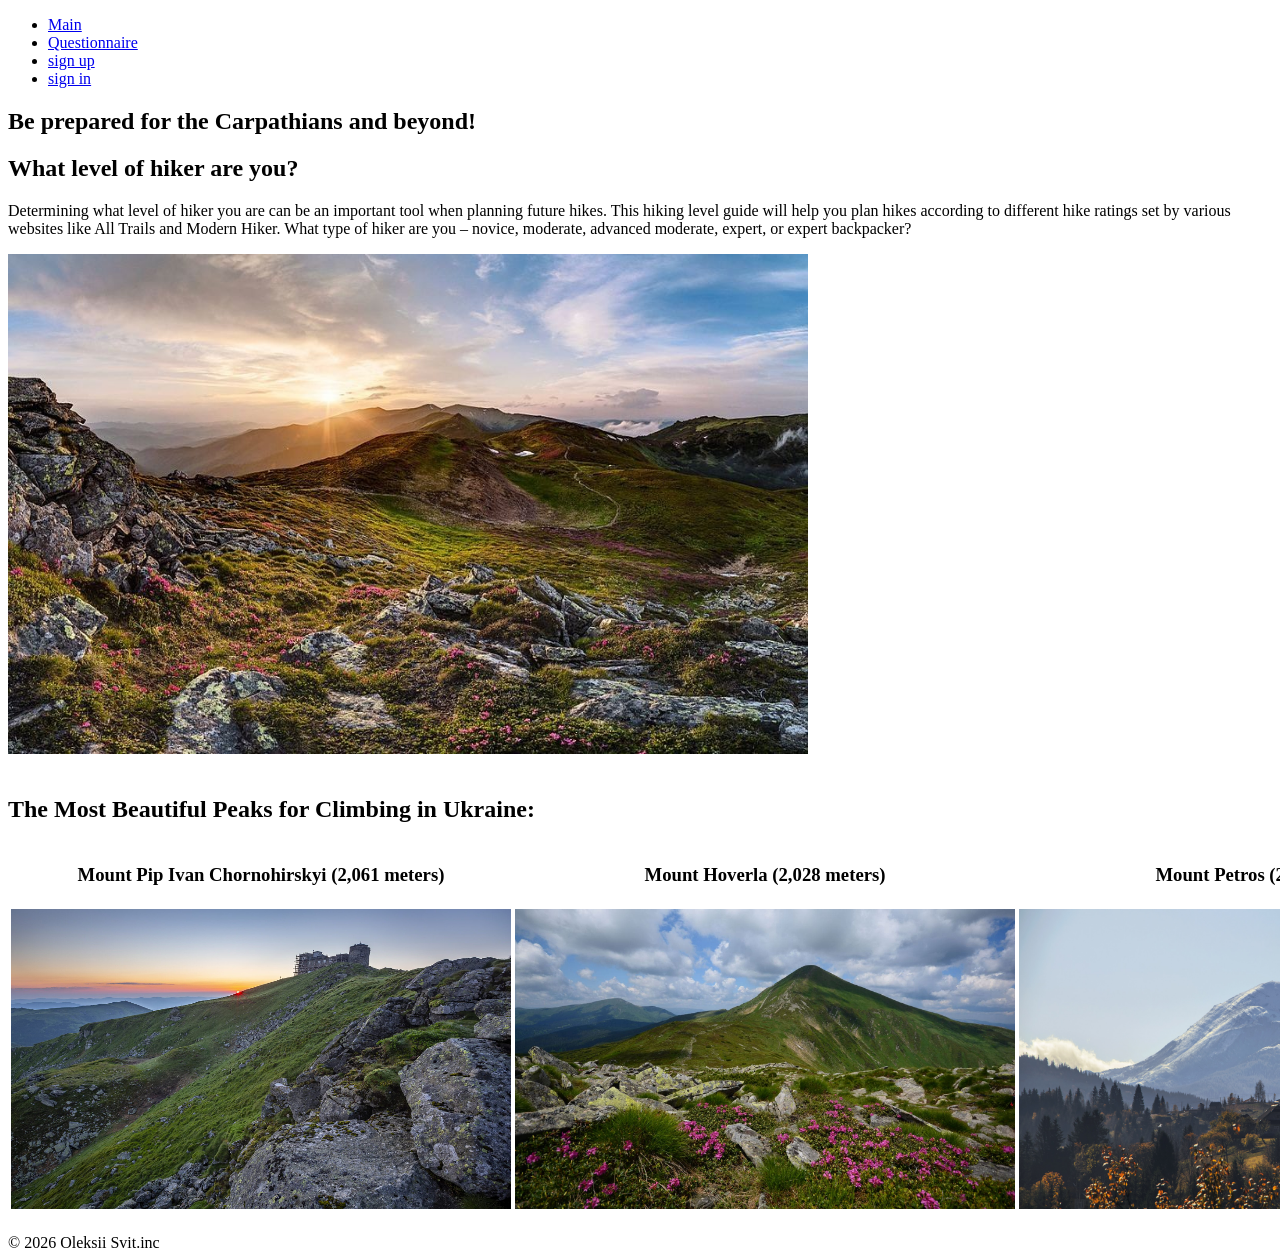
==== index.html @ da7ea2c2 "Add files via upload" ====
<!DOCTYPE html>

<html lang="en">



<head>

    <meta charset="UTF-8">

    <meta name="viewport" content="width=device-width, initial-scale=1.0">
    
    <title>Document</title>

</head>



<body>

    <header></header>

    <nav>

    <ul>

      <li><a href="index.html">Main</a></li>

      <li><a href="ans.html"> Questionnaire </a> </li>

      <li><a href="sign up.html">sign up</a></li>

      <li><a href="sign in.html">sign in</a></li>

    </ul>    

    </nav>



    <section><h1>Be prepared for the Carpathians and beyond!</h1></section>



    <section>

        <article>

            <h2>What level of  hiker are you?</h2>



            <p>Determining what level of hiker you are can be an important tool when planning future hikes. This hiking level guide will help you plan hikes according to different hike ratings set by various websites like All Trails and Modern Hiker. What type of hiker are you – novice, moderate, advanced moderate, expert, or expert backpacker? </p>



            <img src="media/img.1.jpg" alt="something went wrong" width="800" height="500">

        </article>

    </section>



    <section>

        <article>
            <br>
      <h2>The Most Beautiful Peaks for Climbing in Ukraine:</h2>
<table>
  <tr>
    <th><h3>Mount Pip Ivan Chornohirskyi (2,061 meters)</h3></th>
    <th><h3>Mount Hoverla (2,028 meters)</h3></th>
    <th><h3>Mount Petros (2,020 meters)</h3></th>
  </tr>
  <tr>
    <td><img src="media/img.2.jpg" alt="Mount Pip Ivan Chornohirskyi" width="500" height="300"></td>
    <td><img src="media/img.3.jpeg" alt="Mount Hoverla" width="500" height="300"></td>
    <td><img src="media/img.4.jpg" width="500" height="300"</td>
  </tr>
</table>

        </article>

    </section>


    <footer>
        <br>
        © 2026 Oleksii Svit.inc

    </footer>

</body>
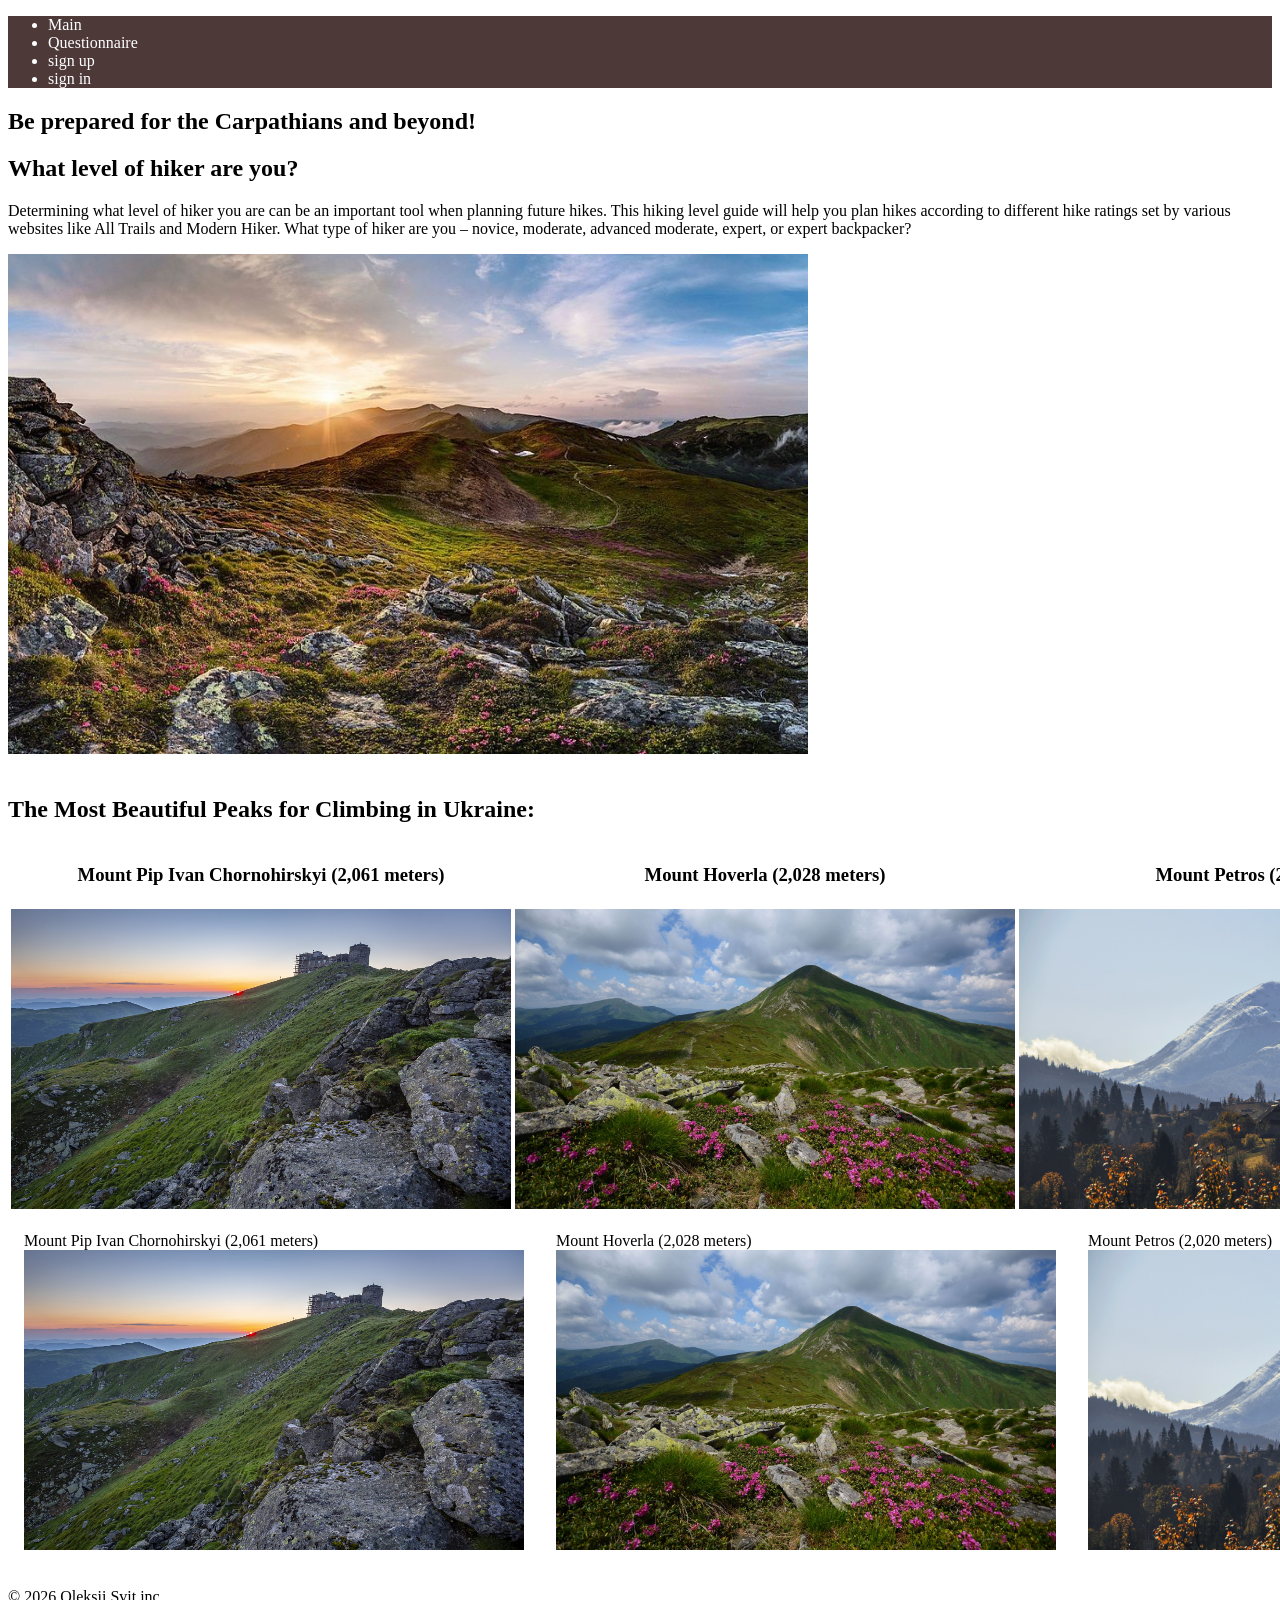
==== commit 406b65f3: "Add files via upload" ====
--- a/index.html
+++ b/index.html
@@ -9,7 +9,8 @@
     <meta charset="UTF-8">
 
     <meta name="viewport" content="width=device-width, initial-scale=1.0">
-    
+    <link rel="stylesheet" href="styles/style.css">
+
     <title>Document</title>
 
 </head>
@@ -22,23 +23,25 @@
 
     <nav>
 
-    <ul>
+        <ul>
 
-      <li><a href="index.html">Main</a></li>
+            <li><a href="index.html">Main</a></li>
 
-      <li><a href="ans.html"> Questionnaire </a> </li>
+            <li><a href="ans.html"> Questionnaire </a> </li>
 
-      <li><a href="sign up.html">sign up</a></li>
+            <li><a href="sign up.html">sign up</a></li>
 
-      <li><a href="sign in.html">sign in</a></li>
+            <li><a href="sign in.html">sign in</a></li>
 
-    </ul>    
+        </ul>
 
     </nav>
 
 
 
-    <section><h1>Be prepared for the Carpathians and beyond!</h1></section>
+    <section>
+        <h1>Be prepared for the Carpathians and beyond!</h1>
+    </section>
 
 
 
@@ -46,11 +49,14 @@
 
         <article>
 
-            <h2>What level of  hiker are you?</h2>
+            <h2>What level of hiker are you?</h2>
 
 
 
-            <p>Determining what level of hiker you are can be an important tool when planning future hikes. This hiking level guide will help you plan hikes according to different hike ratings set by various websites like All Trails and Modern Hiker. What type of hiker are you – novice, moderate, advanced moderate, expert, or expert backpacker? </p>
+            <p>Determining what level of hiker you are can be an important tool when planning future hikes. This hiking
+                level guide will help you plan hikes according to different hike ratings set by various websites like
+                All Trails and Modern Hiker. What type of hiker are you – novice, moderate, advanced moderate, expert,
+                or expert backpacker? </p>
 
 
 
@@ -66,23 +72,44 @@
 
         <article>
             <br>
-      <h2>The Most Beautiful Peaks for Climbing in Ukraine:</h2>
-<table>
-  <tr>
-    <th><h3>Mount Pip Ivan Chornohirskyi (2,061 meters)</h3></th>
-    <th><h3>Mount Hoverla (2,028 meters)</h3></th>
-    <th><h3>Mount Petros (2,020 meters)</h3></th>
-  </tr>
-  <tr>
-    <td><img src="media/img.2.jpg" alt="Mount Pip Ivan Chornohirskyi" width="500" height="300"></td>
-    <td><img src="media/img.3.jpeg" alt="Mount Hoverla" width="500" height="300"></td>
-    <td><img src="media/img.4.jpg" width="500" height="300"</td>
-  </tr>
-</table>
+            <h2>The Most Beautiful Peaks for Climbing in Ukraine:</h2>
+            <table>
+                <tr>
+                    <th>
+                        <h3>Mount Pip Ivan Chornohirskyi (2,061 meters)</h3>
+                    </th>
+                    <th>
+                        <h3>Mount Hoverla (2,028 meters)</h3>
+                    </th>
+                    <th>
+                        <h3>Mount Petros (2,020 meters)</h3>
+                    </th>
+                </tr>
+                <tr>
+                    <td><img src="media/img.2.jpg" alt="Mount Pip Ivan Chornohirskyi" width="500" height="300"></td>
+                    <td><img src="media/img.3.jpeg" alt="Mount Hoverla" width="500" height="300"></td>
+                    <td><img src="media/img.4.jpg" width="500" height="300"> </td>
+                </tr>
+            </table>
 
         </article>
 
     </section>
+
+    <div class="container">
+        <div class="row-element">
+            Mount Pip Ivan Chornohirskyi (2,061 meters)
+            <img src="media/img.2.jpg" alt="Mount Pip Ivan Chornohirskyi" width="500" height="300">
+        </div>
+        <div class="row-element">
+            Mount Hoverla (2,028 meters)
+            <img src="media/img.3.jpeg" alt="Mount Hoverla" width="500" height="300">
+        </div>
+        <div class="row-element">
+            Mount Petros (2,020 meters)
+            <img src="media/img.4.jpg" width="500" height="300">
+        </div>
+    </div>
 
 
     <footer>
--- a/styles/style.css
+++ b/styles/style.css
@@ -0,0 +1,27 @@
+:root{
+    --colour-fun : #4e3939;
+}
+
+ul{
+    background-color: var(--colour-fun);
+    color: white;
+    text-decoration: none;
+}
+
+a{
+    text-decoration: none;
+    color: white;
+}
+
+.container{
+    display: flex;
+	flex-direction: row;
+	flex-wrap: nowrap;
+	justify-content: left;
+	align-items: center;
+	align-content: stretch;
+}
+
+.row-element{
+    padding: 1rem;
+}
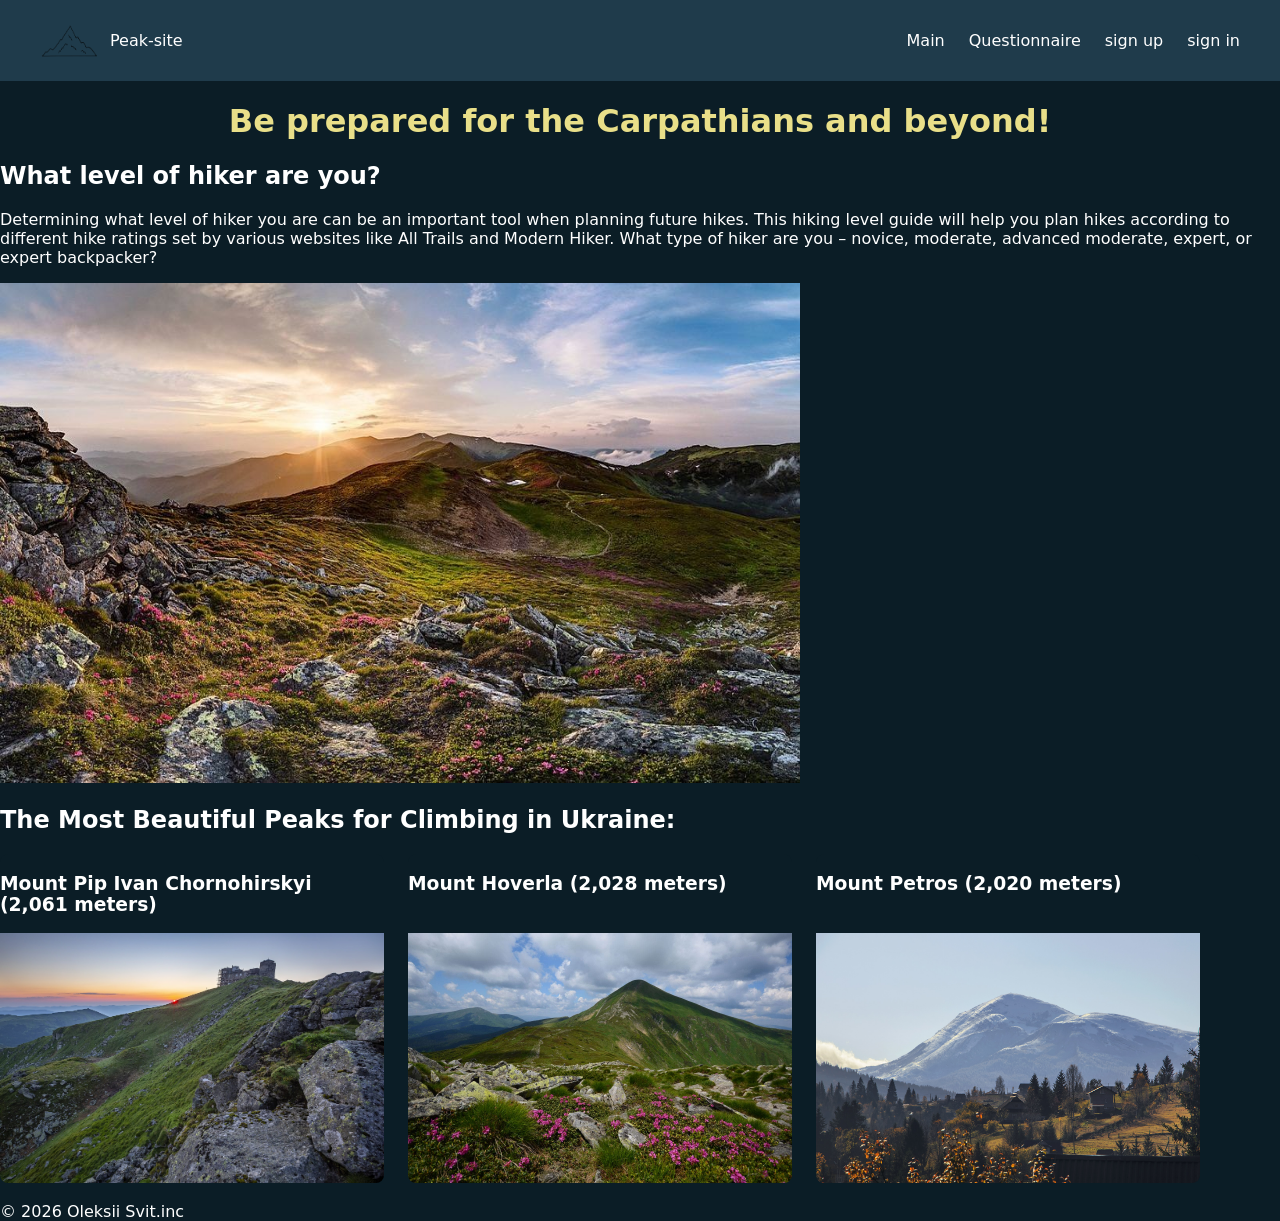
==== commit e29bbf37: "Add files via upload" ====
--- a/index.html
+++ b/index.html
@@ -9,9 +9,8 @@
     <meta charset="UTF-8">
 
     <meta name="viewport" content="width=device-width, initial-scale=1.0">
-    <link rel="stylesheet" href="styles/style.css">
-
-    <title>Document</title>
+    <link rel="stylesheet" href="style.css">
+    <title>Carpathians</title>
 
 </head>
 
@@ -19,44 +18,42 @@
 
 <body>
 
-    <header></header>
+    <header class="header">
+        <div class="inheader">
+      <div class="logo">
+      <img src="media/logo.png" alt="logo">
+      Peak-site
+      </div>
+    <nav class="nav">
+     <ul >
+       
+      <li><a href="index.html">Main</a></li>
 
-    <nav>
+      <li><a href="ans.html"> Questionnaire </a> </li>
 
-        <ul>
+      <li><a href="sign up.html">sign up</a></li>
 
-            <li><a href="index.html">Main</a></li>
+      <li><a href="sign in.html">sign in</a></li>
 
-            <li><a href="ans.html"> Questionnaire </a> </li>
+     </ul>    
+    </nav>
+</div>
+</header>
 
-            <li><a href="sign up.html">sign up</a></li>
+<div class="txt">
+  <h1>Be prepared for the Carpathians and beyond!</h1>
+</div>
 
-            <li><a href="sign in.html">sign in</a></li>
 
-        </ul>
+    <section class="s1">
 
-    </nav>
+        <article>
+
+            <h2>What level of  hiker are you?</h2>
 
 
 
-    <section>
-        <h1>Be prepared for the Carpathians and beyond!</h1>
-    </section>
-
-
-
-    <section>
-
-        <article>
-
-            <h2>What level of hiker are you?</h2>
-
-
-
-            <p>Determining what level of hiker you are can be an important tool when planning future hikes. This hiking
-                level guide will help you plan hikes according to different hike ratings set by various websites like
-                All Trails and Modern Hiker. What type of hiker are you – novice, moderate, advanced moderate, expert,
-                or expert backpacker? </p>
+            <p>Determining what level of hiker you are can be an important tool when planning future hikes. This hiking level guide will help you plan hikes according to different hike ratings set by various websites like All Trails and Modern Hiker. What type of hiker are you – novice, moderate, advanced moderate, expert, or expert backpacker? </p>
 
 
 
@@ -70,46 +67,28 @@
 
     <section>
 
-        <article>
-            <br>
-            <h2>The Most Beautiful Peaks for Climbing in Ukraine:</h2>
-            <table>
-                <tr>
-                    <th>
-                        <h3>Mount Pip Ivan Chornohirskyi (2,061 meters)</h3>
-                    </th>
-                    <th>
-                        <h3>Mount Hoverla (2,028 meters)</h3>
-                    </th>
-                    <th>
-                        <h3>Mount Petros (2,020 meters)</h3>
-                    </th>
-                </tr>
-                <tr>
-                    <td><img src="media/img.2.jpg" alt="Mount Pip Ivan Chornohirskyi" width="500" height="300"></td>
-                    <td><img src="media/img.3.jpeg" alt="Mount Hoverla" width="500" height="300"></td>
-                    <td><img src="media/img.4.jpg" width="500" height="300"> </td>
-                </tr>
-            </table>
+      <h2>The Most Beautiful Peaks for Climbing in Ukraine:</h2>
+<div class="peaks-container">
 
-        </article>
 
-    </section>
+    <article class="pc">
+      <h3>Mount Pip Ivan Chornohirskyi (2,061 meters)</h3>
+      <img src="media/img.2.jpg" alt="Mount Pip Ivan Chornohirskyi">
+    </article>
 
-    <div class="container">
-        <div class="row-element">
-            Mount Pip Ivan Chornohirskyi (2,061 meters)
-            <img src="media/img.2.jpg" alt="Mount Pip Ivan Chornohirskyi" width="500" height="300">
-        </div>
-        <div class="row-element">
-            Mount Hoverla (2,028 meters)
-            <img src="media/img.3.jpeg" alt="Mount Hoverla" width="500" height="300">
-        </div>
-        <div class="row-element">
-            Mount Petros (2,020 meters)
-            <img src="media/img.4.jpg" width="500" height="300">
-        </div>
-    </div>
+    <article class="pc">
+      <h3>Mount Hoverla (2,028 meters)</h3>
+      <img src="media/img.3.jpeg" alt="Mount Hoverla">
+    </article>
+
+
+    <article class="pc">
+      <h3>Mount Petros (2,020 meters)</h3>
+      <img src="media/img.4.jpg" alt="Mount Petros">
+    </article>
+  </div>
+</section>
+
 
 
     <footer>
--- a/style.css
+++ b/style.css
@@ -0,0 +1,96 @@
+.header {
+    width: 100%;
+    background-color: #1f3b4b;
+    box-sizing: border-box;
+  
+}
+.inheader{
+  display: flex;
+  justify-content: space-between ;
+  align-items: center;
+  max-width: 1200px;
+  margin: 0 auto;
+  padding: 20px 24px;
+  
+    
+}
+
+.logo{
+    display: flex;
+    align-items: center;
+    gap:10px;
+    color: #ffffff;
+    font-family: system-ui;
+}
+.header img{
+    mix-blend-mode: multiply;
+    width: 60px;
+    height: auto;
+    display: block;
+}
+.nav{
+    margin-left: auto;
+}
+.nav ul{
+display: flex;
+gap: 24px;
+list-style: none;
+margin: 0;
+padding:0px;
+}
+.nav a{
+    color: #ffffff;
+    text-decoration: none;
+    font-family: system-ui,
+}
+.txt{
+
+    text-align: center;
+    color: #e9df89;
+    font-family: :Georgia;
+    background:  #0B1D26;
+}
+.s1{
+    text-align: left;
+    color:#ffffff
+    
+}
+.s1 img{
+    ;
+}
+.peaks-container {
+    display: grid;
+    grid-template-columns: repeat(3, 1fr);
+    gap: 24px;
+    max-width: 1200px;
+   
+}
+
+
+
+.pc {
+  display: flex;
+  flex-direction: column;
+  background: #0B1D26;
+  border-radius: 8px;
+  overflow: hidden; 
+}
+.pc img {
+  width: 100%;
+  height: 250px;
+  object-fit: cover;
+  display: block;
+}
+.pc h3 {
+  min-height: 48px; 
+  margin-bottom: 12px;
+}
+
+
+
+body{
+    color: #ffffff;
+    margin:0;
+    background:#0B1D26;
+    font-family: system-ui;
+}
